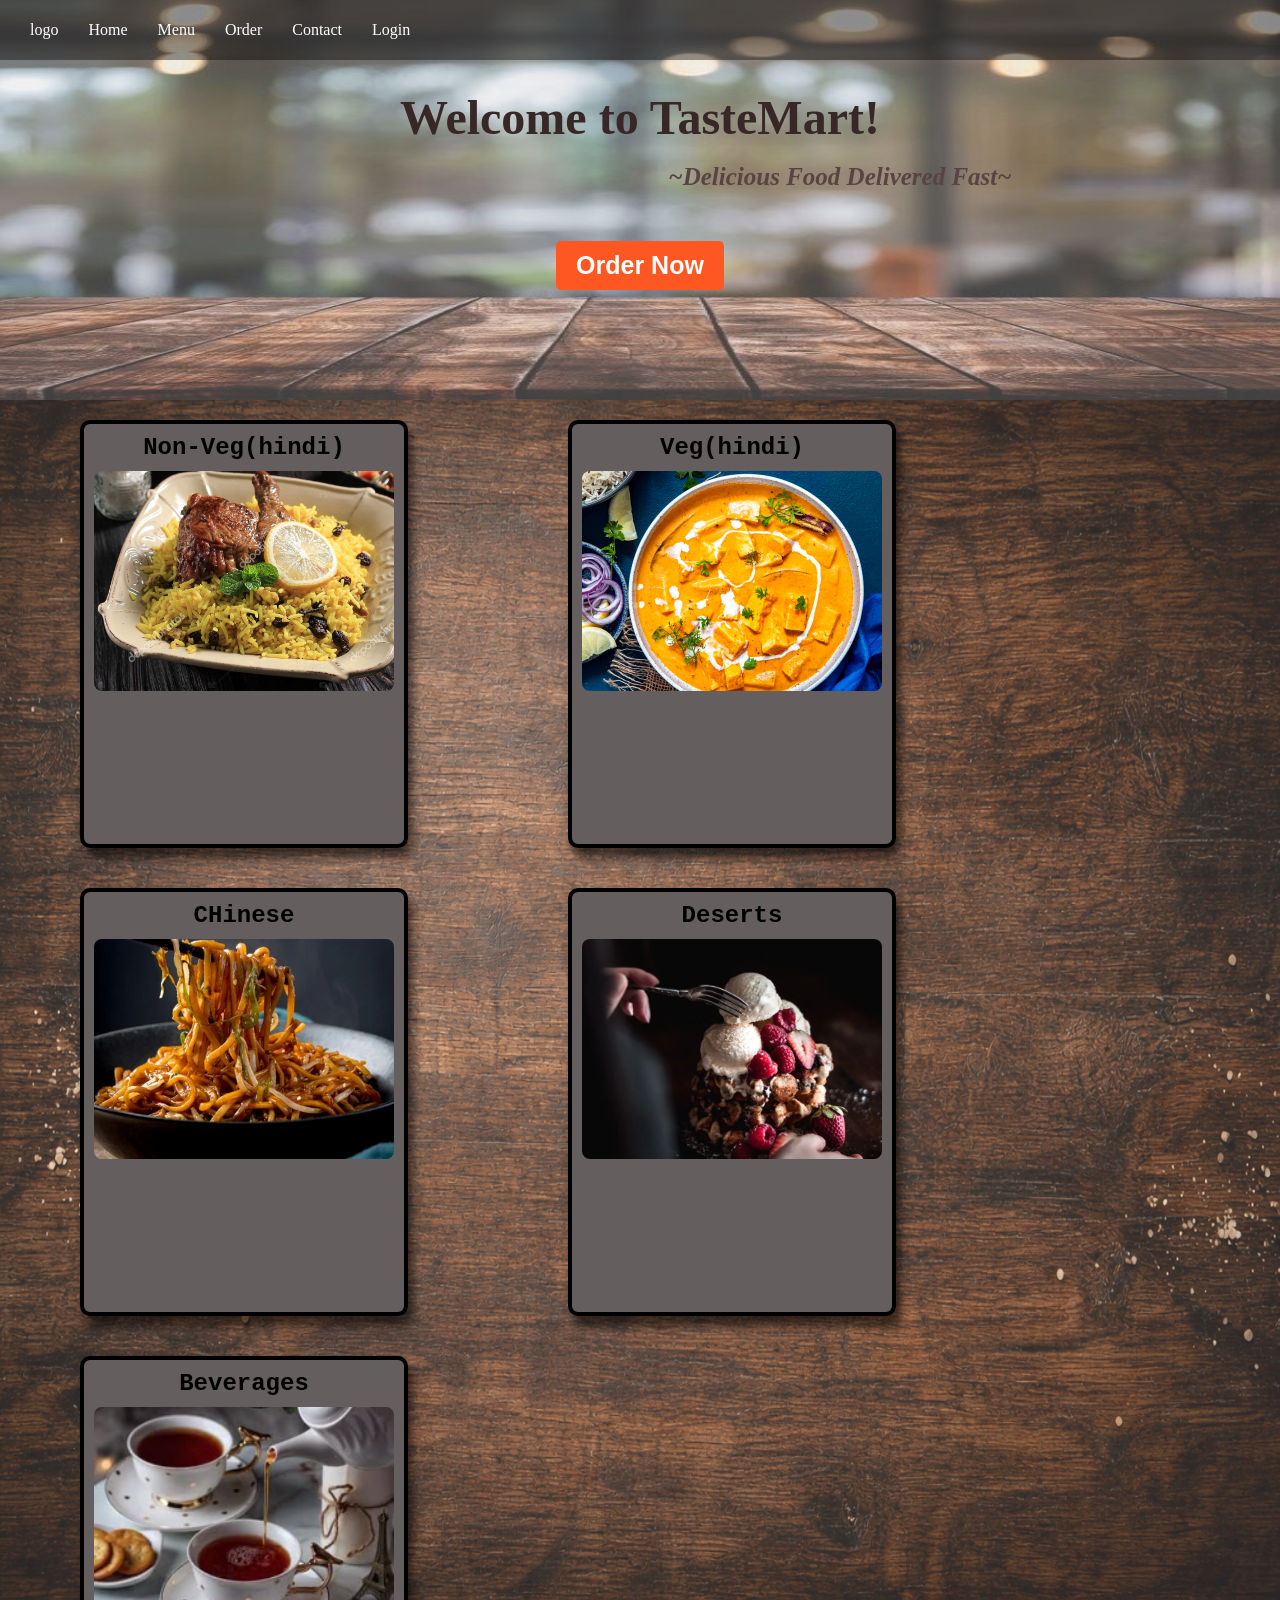
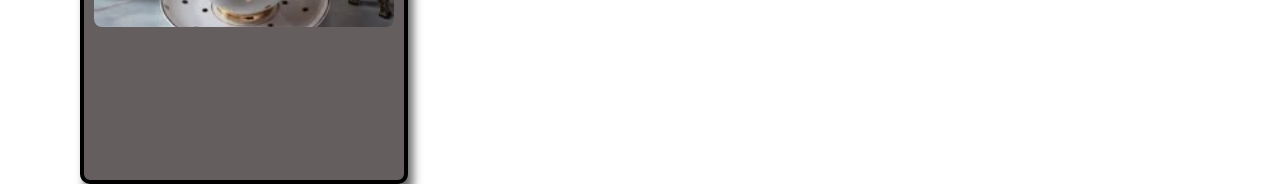
==== food delivary website/index.html @ 75f58edb "1st commit" ====
<!DOCTYPE html>
<html lang="en">
<head>
    <meta charset="UTF-8">
    <meta name="viewport" content="width=device-width, initial-scale=1.0">
    <title>TasteMart</title>
    <link rel="stylesheet" href="style.css">

</head>
<body>
    <nav id="navbar">
        <ul>
            <li><a href="">logo</a></li>
            <li><a href="">Home</a></li>
            <li><a href="">Menu</a></li>
            <li><a href="">Order</a></li>
            <li><a href="">Contact</a></li>
            <li><a href="">Login</a></li>
        </ul>

    </nav>

    <section id="body">
        <h1>Welcome to TasteMart!</h1>
        <p>~Delicious Food Delivered Fast~</p>
        <button>Order Now</button>
    </section>
    <section id="categories">
        <div class="card A">
            <h2>Non-Veg(hindi)</h2>
            <img src="nonveg.jpg" alt="Non-Veg food items">
            <p></p>
        </div>
        <div class="card B">
            <h2>Veg(hindi)</h2>
            <img src="veg.jpg" alt="Veg food items">
            <p></p>
        </div>
        <div class="card C">
            <h2>CHinese</h2>
            <img src="fast-food.webp" alt="Chinese food items">
            <p></p>
        </div>
        <div class="card D">
            <h2>Deserts</h2>
            <img src="desert.webp" alt="Desert items">
            <p></p>
        </div>
        <div class="card E">
            <h2>Beverages</h2>
            <img src="beverages.jpg" alt="Beverage items">
            <p></p>
        </div>
    </section>

</body>
</html>
---- food delivary website/style.css ----
*{
    margin:0;
    padding:0;
}

#navbar{
    display:flex;
    position:sticky;
    align-items:center;
    top:0;
}

#navbar::before{
    content:"";
    background-color:black;
    position:absolute;
    height:100%;
    width:100%;
    top:0;
    left:0;
    z-index:-1;
    opacity:0.4;

}

#navbar ul{
    list-style:none;
    display:flex;
    gap:30px;
    padding-left:30px;
    align-items:center;
    justify-content:start;
    height:60px;
}

#navbar ul a{
    text-decoration:none;
    color:rgb(255, 255, 255);
}

#body{
    display:flex;
    flex-direction:column;
    align-items:center;
    justify-content:start;
    height:340px;

}

#body::before{
    content:"";
    position:absolute;
    background-image:url(food-web-background-navbar.jpg);
    background-repeat:no-repeat;
    background-size:100% 100%;
    height:400px;
    width:100vw;
    top:0;
    left:0;
    z-index:-1;
    opacity:0.75;
}

#body p{
    position:relative;
    margin-top:18px;
    margin-left:400px;
    font-size:25px;
    font-style:italic;
    font-weight:650;
    color:rgb(89, 67, 67);

}

#body h1{
    color:rgb(56, 39, 39);
    padding-top:30px;
    font-size:48px;
    font-weight:800;
}
#body button{
    margin-top:50px;
    padding:10px 20px;
    font-size:25px;
    font-weight:650;
    background-color:rgb(255, 87, 34);
    color:white;
    border:none;
    border-radius:5px;
    cursor:pointer;
}

#categories{
    display:flex;
    width:100%;
    flex-direction:row;
    flex-wrap:wrap;
    height:1200px;
}

#categories::before{
    content:"";
    position:absolute;
    top:400px;
    left:0;
    background-image:url(background-image-cards-section.png);
    background-size:100% 100%;
    background-repeat:no-repeat;
    height:1200px;
    width:100vw;
    z-index:-1;
    opacity:0.85;

}

.card{
    background-color:rgb(100, 94, 94);
    width:300px;
    height:400px;
    padding:10px;
    border:4px solid black;
    margin:20px 80px;
    text-align:center;
    font-family:'Courier New', Courier, monospace;
    overflow-wrap:break-word;
    border-radius:10px;
    box-shadow:5px 10px 10px rgb(0,0,0,0.6);
    transition:box-shadow 0.3s ease-in;

}

.card:hover{
    box-shadow:5px 10px 10px rgb(0,0,0,0.75);
}
.card p{
    padding:5px;
    margin:2px;
}

.card img{
    width: 100%;
    height: 220px;        /* fixed height for all cards */
    object-fit: cover;   /* crop, don’t stretch */
    border-radius: 8px;
    margin-top: 10px;
}
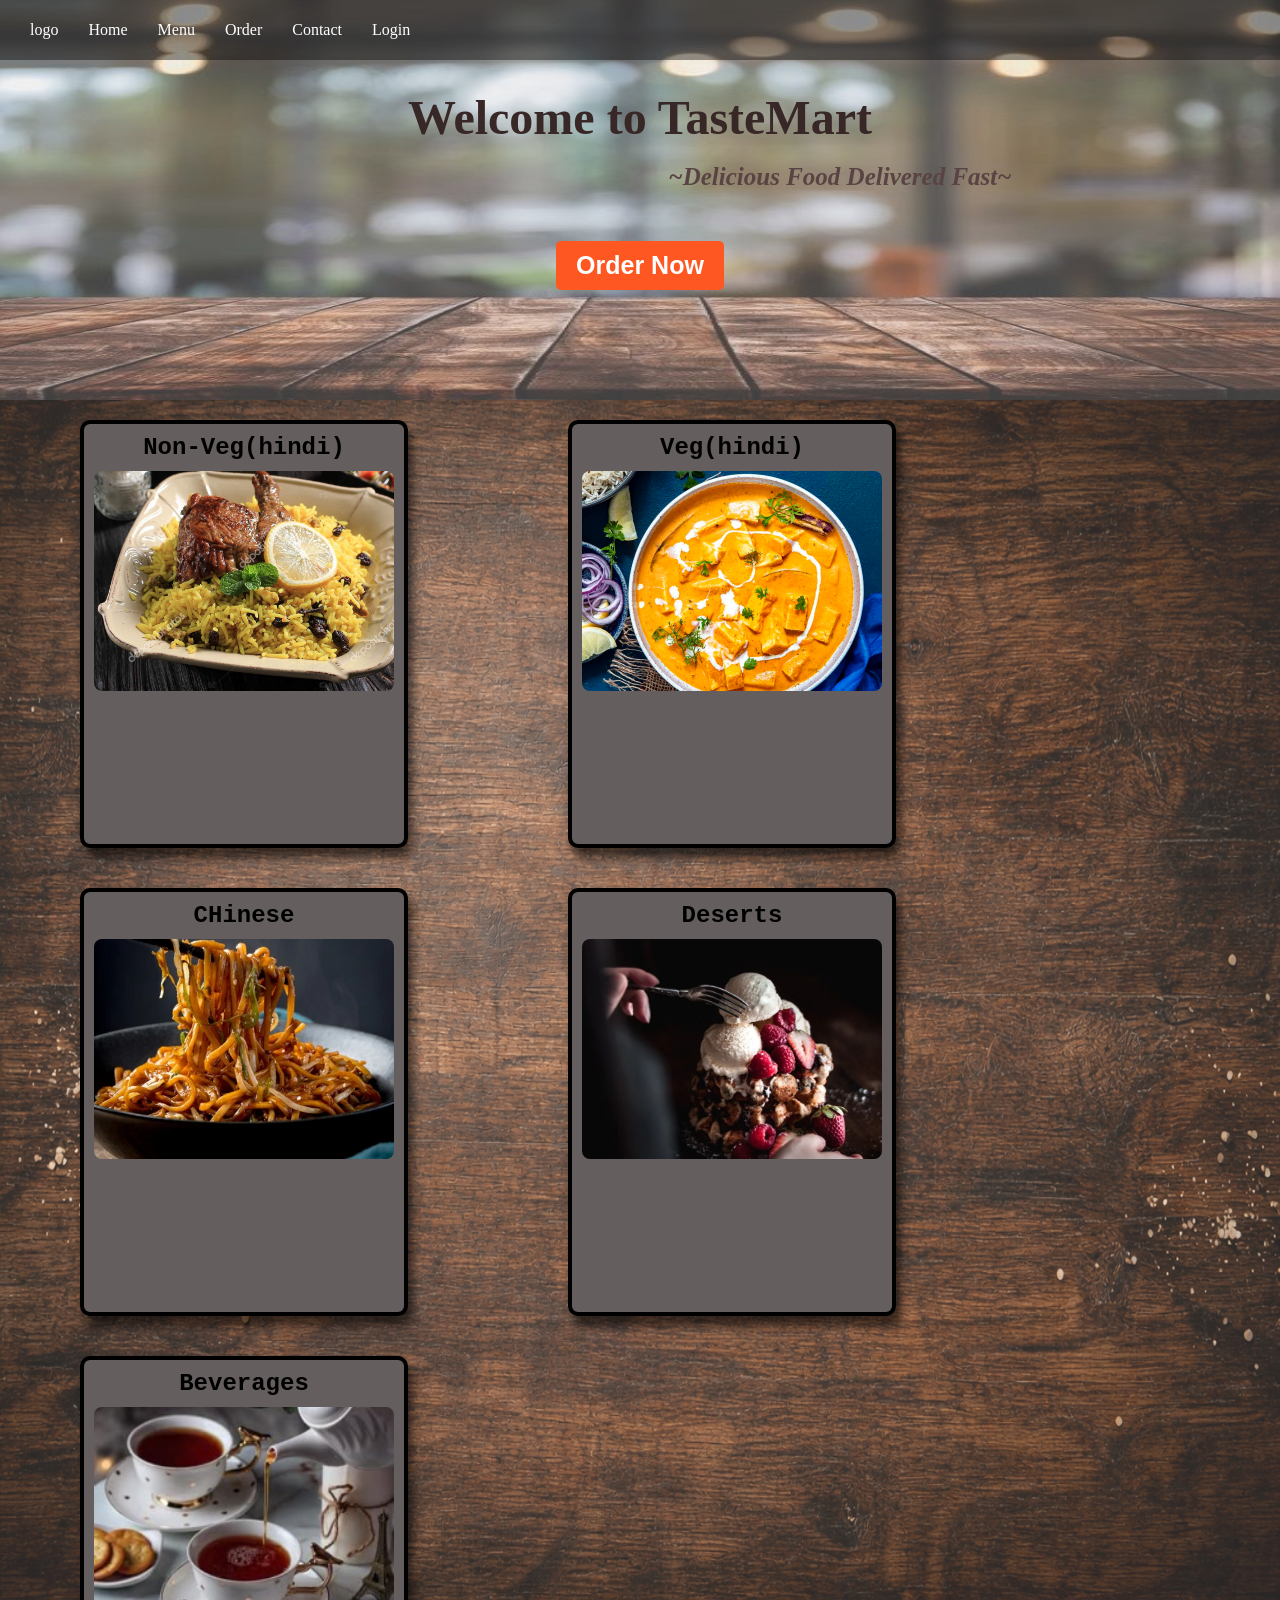
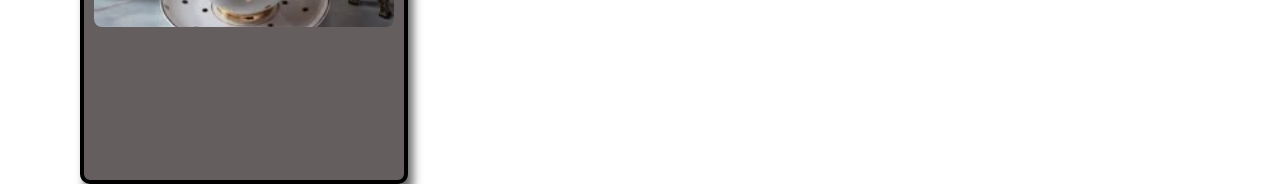
==== commit 126cfc4b: "2nd commit" ====
--- a/food delivary website/index.html
+++ b/food delivary website/index.html
@@ -21,7 +21,7 @@
     </nav>
 
     <section id="body">
-        <h1>Welcome to TasteMart!</h1>
+        <h1>Welcome to TasteMart</h1>
         <p>~Delicious Food Delivered Fast~</p>
         <button>Order Now</button>
     </section>
